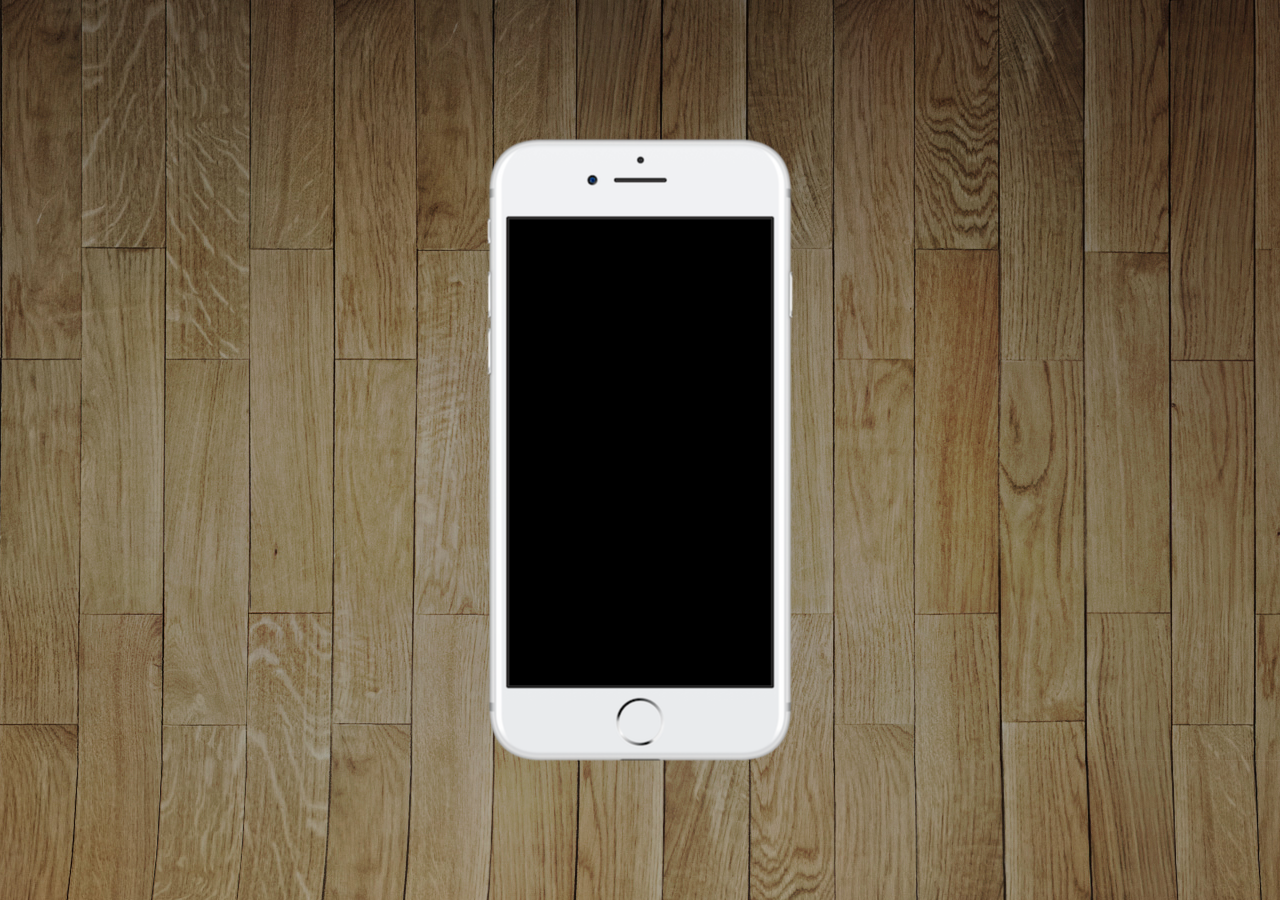
==== index.html @ af0b37a4 "atualização do projeto" ====
<!DOCTYPE html>
<html lang="pt-br">
<head>
  <meta charset="UTF-8">
  <meta http-equiv="X-UA-Compatible" content="IE=edge">
  <meta name="viewport" content="width=device-width, initial-scale=1.0">
  <link rel="shortcut icon" href="favicon.ico" type="image/x-icon">
  <title>Projeto redes sociais</title>
  <link rel="stylesheet" href="estilos/style.css">
</head>
<body>
  <main>
    <section id="telefone">
    </section>
    <section >
    </section>
    
  </main>
</body>
</html>
---- estilos/style.css ----
@charset "UTF-8";

*{
  margin: 0px;
  padding: 0px;
}
html, body{
  height: 100vh;
  width: 100vw;
  background-color: black;
}
body{
  background: url('/imagens/fundo-madeira.jpg') no-repeat top center;
}
main{
  position: relative;
  height: 100vh;
 
}
section#telefone{
  position: absolute;
  top: 50%;
  left: 50%;
transform: translate(-50%, -50%);

  height: 627px;
  width: 311px;

  background: url('../imagens/frame-iphone.png' ) no-repeat;
  background-size: cover;
  background-attachment: fixed;
}
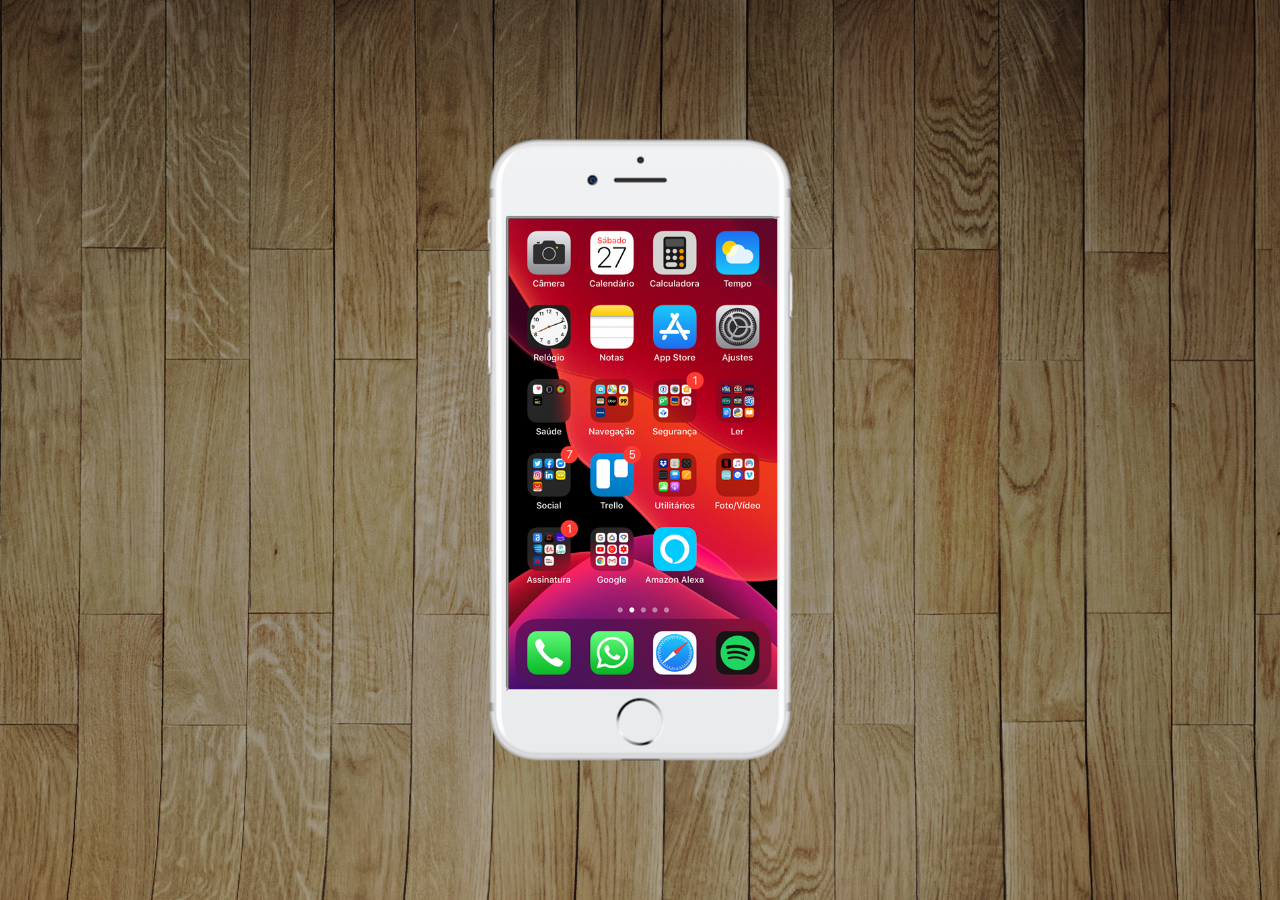
==== commit 8411143f: "criei a tela" ====
--- a/index.html
+++ b/index.html
@@ -11,8 +11,11 @@
 <body>
   <main>
     <section id="telefone">
+      <iframe src="estilos/home.html"  name="tela" id="tela"></iframe>
+
     </section>
     <section >
+
     </section>
     
   </main>
--- a/estilos/style.css
+++ b/estilos/style.css
@@ -29,4 +29,11 @@
   background: url('../imagens/frame-iphone.png' ) no-repeat;
   background-size: cover;
   background-attachment: fixed;
+}
+iframe#tela{
+  position: relative;
+  top: 80px;
+  left: 22px;
+  width:269px ;
+  height: 471px;
 }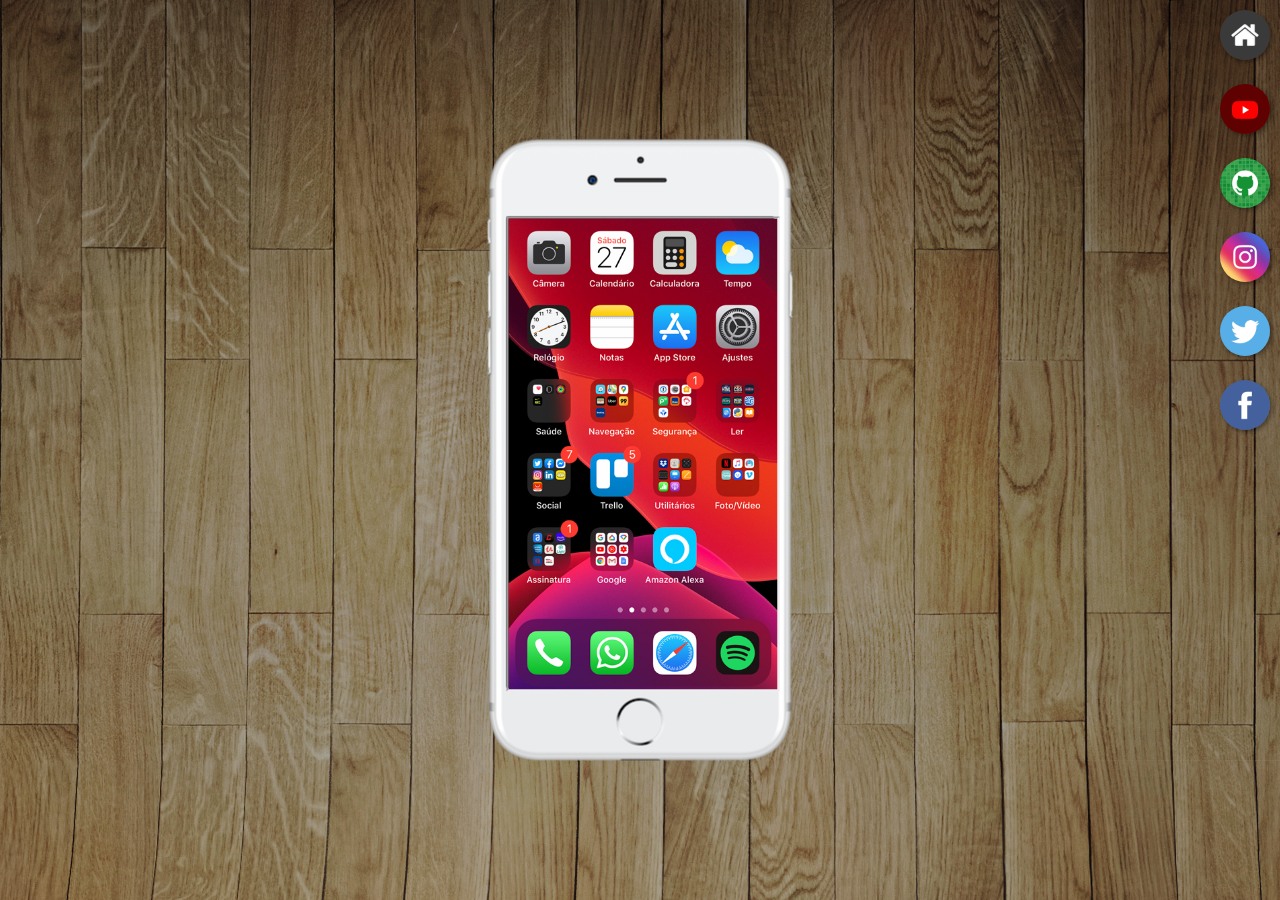
==== commit c7dd977a: "atualizei botão" ====
--- a/index.html
+++ b/index.html
@@ -11,10 +11,18 @@
 <body>
   <main>
     <section id="telefone">
-      <iframe src="estilos/home.html"  name="tela" id="tela"></iframe>
+      <iframe src="estilos/home.html"  name="tela" id="tela">
+        Seu navegador não é compativel com isso.
+      </iframe>
 
     </section>
-    <section >
+    <section id="redes-sociais">
+      <a href="#" target="tela"><img src="imagens/logo-home.jpg" alt="Home"></a><br>
+      <a href="#" arget="tela"> <img src="imagens/logo-youtube.jpg" alt="youtube"></a><br>
+      <a href="#" arget="tela"><img src="imagens/logo-github.jpg" alt="Github"></a><br>
+      <a href="#" arget="tela"><img src="imagens/logo-instagram.jpg" alt="logo-instagram"></a><br>
+      <a href="#" arget="tela"><img src="imagens/logo-twitter.jpg" alt=" twitter"></a><br>
+      <a href="#" arget="tela"><img src="imagens/logo-facebook.jpg" alt="facebook"></a><br>
 
     </section>
     
--- a/estilos/style.css
+++ b/estilos/style.css
@@ -15,7 +15,6 @@
 main{
   position: relative;
   height: 100vh;
- 
 }
 section#telefone{
   position: absolute;
@@ -36,4 +35,20 @@
   left: 22px;
   width:269px ;
   height: 471px;
+}
+#redes-sociais {
+  text-align: right;
+}
+#redes-sociais img{ 
+  width: 50px;
+  margin: 10px;
+  border-radius: 50%;
+  box-shadow: 2px 2px 5px rgba(0,0,0, 0.400);
+  box-sizing: border-box;
+}
+section#redes-sociais img:hover {
+  border: 2px solid rgba(255, 255, 255, 0.635);
+  transform: translate(-3px,-3px);
+  box-shadow: 5px 5px 10px rgba(0, 0, 0, 0.625);
+  transition: transform .3;
 }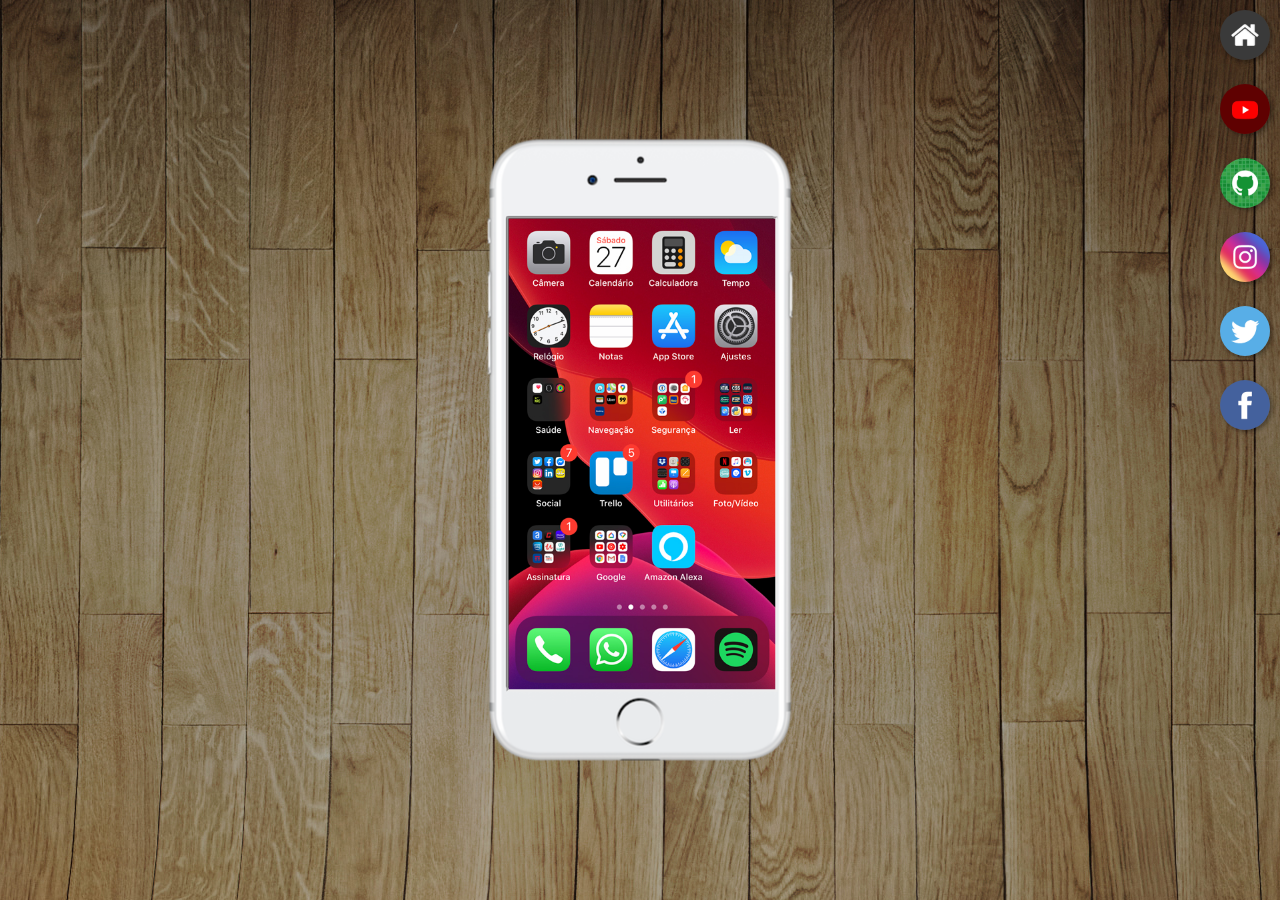
==== commit bad0b108: "criei as redes sociais" ====
--- a/index.html
+++ b/index.html
@@ -11,18 +11,18 @@
 <body>
   <main>
     <section id="telefone">
-      <iframe src="estilos/home.html"  name="tela" id="tela">
+      <iframe src="home.html"  name="tela" id="tela">
         Seu navegador não é compativel com isso.
       </iframe>
 
     </section>
     <section id="redes-sociais">
-      <a href="#" target="tela"><img src="imagens/logo-home.jpg" alt="Home"></a><br>
-      <a href="#" arget="tela"> <img src="imagens/logo-youtube.jpg" alt="youtube"></a><br>
-      <a href="#" arget="tela"><img src="imagens/logo-github.jpg" alt="Github"></a><br>
-      <a href="#" arget="tela"><img src="imagens/logo-instagram.jpg" alt="logo-instagram"></a><br>
-      <a href="#" arget="tela"><img src="imagens/logo-twitter.jpg" alt=" twitter"></a><br>
-      <a href="#" arget="tela"><img src="imagens/logo-facebook.jpg" alt="facebook"></a><br>
+      <a href="home.html" target="tela"><img src="imagens/logo-home.jpg" alt="Home"></a><br>
+      <a href="youtube.html" target="tela"> <img src="imagens/logo-youtube.jpg" alt="youtube"></a><br>
+      <a href="github.html" target="tela"><img src="imagens/logo-github.jpg" alt="Github"></a><br>
+      <a href="instagram.html" target="tela"><img src="imagens/logo-instagram.jpg" alt="logo-instagram"></a><br>
+      <a href="twitter.html" target="tela"><img src="imagens/logo-twitter.jpg" alt=" twitter"></a><br>
+      <a href="facebook.html" target="tela"><img src="imagens/logo-facebook.jpg" alt="facebook"></a><br>
 
     </section>
     
--- a/estilos/style.css
+++ b/estilos/style.css
@@ -33,7 +33,7 @@
   position: relative;
   top: 80px;
   left: 22px;
-  width:269px ;
+  width:267px ;
   height: 471px;
 }
 #redes-sociais {
